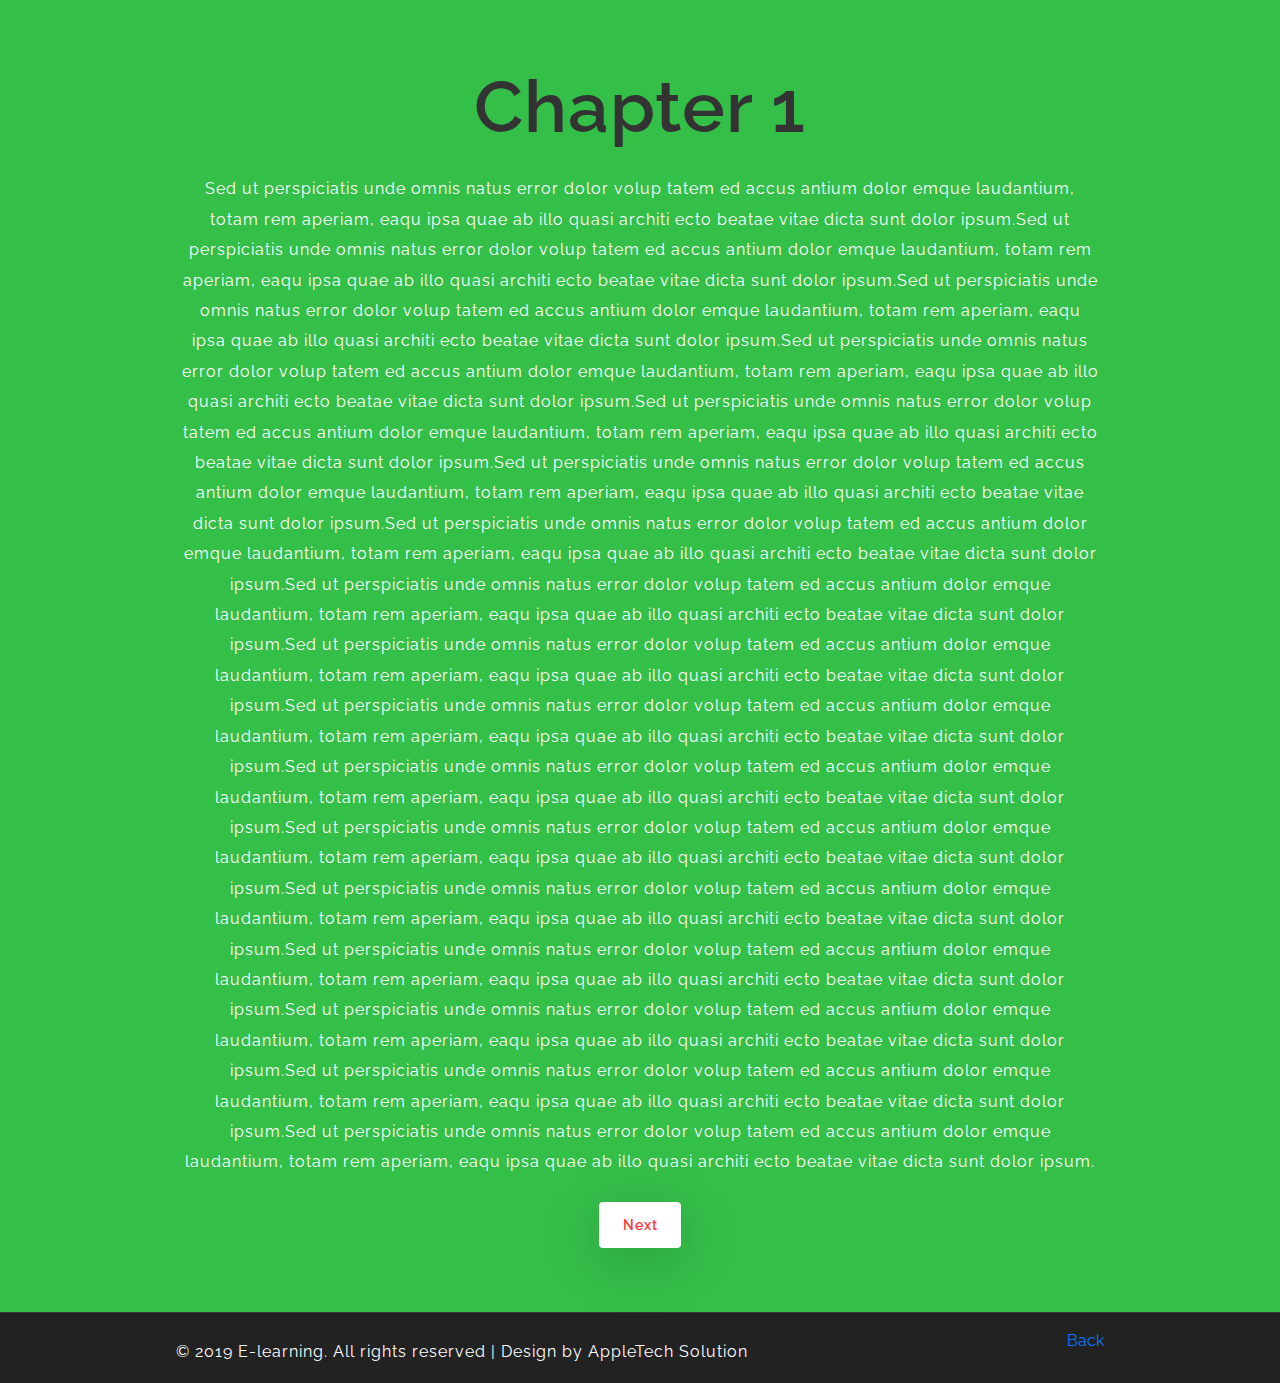
==== chapter.html @ bcff56ea "E-learning" ====
<!DOCTYPE html>
<html lang="zxx">

<head>
    <title>Chapter</title>
    <!-- Meta tag Keywords -->
    <meta name="viewport" content="width=device-width, initial-scale=1">
    <meta charset="UTF-8" />
    <script>
        addEventListener("load", function() {
            setTimeout(hideURLbar, 0);
        }, false);

        function hideURLbar() {
            window.scrollTo(0, 1);
        }

    </script>
    <!-- //Meta tag Keywords -->
    <!-- Custom-Files -->
    <link rel="stylesheet" href="syllabus/css/bootstrap.css">
    <!-- Bootstrap-Core-CSS -->
    <link rel="stylesheet" href="syllabus/css/style.css" type="text/css" media="all" />
    <!-- Style-CSS -->
    <!-- font-awesome-icons -->
    <link href="syllabus/css/font-awesome.css" rel="stylesheet">
    <!-- //font-awesome-icons -->
    <!-- /Fonts -->
    <link href="//fonts.googleapis.com/css?family=Raleway:100,100i,200,200i,300,300i,400,400i,500,500i,600,600i,700,700i,800" rel="stylesheet">
    <link href="//fonts.googleapis.com/css?family=Playfair+Display:400,400i,700,700i,900,900i" rel="stylesheet">
    <!-- //Fonts -->
</head>

<body>
   <!--/mid-content-->
    <section class="last-content py-5">
        <div class="container py-md-3 text-center">
            <div class="last-lavi-inner-content px-lg-5">
                <h3 class="mb-4 tittle-wthree">Chapter 1</h3>
                <p class="px-lg-5">Sed ut perspiciatis unde omnis natus error dolor volup tatem ed accus antium dolor emque
                    laudantium, totam rem aperiam, eaqu ipsa quae ab illo quasi architi ecto beatae vitae dicta
                    sunt dolor ipsum.Sed ut perspiciatis unde omnis natus error dolor volup tatem ed accus antium dolor emque
                    laudantium, totam rem aperiam, eaqu ipsa quae ab illo quasi architi ecto beatae vitae dicta
                    sunt dolor ipsum.Sed ut perspiciatis unde omnis natus error dolor volup tatem ed accus antium dolor emque
                    laudantium, totam rem aperiam, eaqu ipsa quae ab illo quasi architi ecto beatae vitae dicta
                    sunt dolor ipsum.Sed ut perspiciatis unde omnis natus error dolor volup tatem ed accus antium dolor emque
                    laudantium, totam rem aperiam, eaqu ipsa quae ab illo quasi architi ecto beatae vitae dicta
                    sunt dolor ipsum.Sed ut perspiciatis unde omnis natus error dolor volup tatem ed accus antium dolor emque
                    laudantium, totam rem aperiam, eaqu ipsa quae ab illo quasi architi ecto beatae vitae dicta
                    sunt dolor ipsum.Sed ut perspiciatis unde omnis natus error dolor volup tatem ed accus antium dolor emque
                    laudantium, totam rem aperiam, eaqu ipsa quae ab illo quasi architi ecto beatae vitae dicta
                    sunt dolor ipsum.Sed ut perspiciatis unde omnis natus error dolor volup tatem ed accus antium dolor emque
                    laudantium, totam rem aperiam, eaqu ipsa quae ab illo quasi architi ecto beatae vitae dicta
                    sunt dolor ipsum.Sed ut perspiciatis unde omnis natus error dolor volup tatem ed accus antium dolor emque
                    laudantium, totam rem aperiam, eaqu ipsa quae ab illo quasi architi ecto beatae vitae dicta
                    sunt dolor ipsum.Sed ut perspiciatis unde omnis natus error dolor volup tatem ed accus antium dolor emque
                    laudantium, totam rem aperiam, eaqu ipsa quae ab illo quasi architi ecto beatae vitae dicta
                    sunt dolor ipsum.Sed ut perspiciatis unde omnis natus error dolor volup tatem ed accus antium dolor emque
                    laudantium, totam rem aperiam, eaqu ipsa quae ab illo quasi architi ecto beatae vitae dicta
                    sunt dolor ipsum.Sed ut perspiciatis unde omnis natus error dolor volup tatem ed accus antium dolor emque
                    laudantium, totam rem aperiam, eaqu ipsa quae ab illo quasi architi ecto beatae vitae dicta
                    sunt dolor ipsum.Sed ut perspiciatis unde omnis natus error dolor volup tatem ed accus antium dolor emque
                    laudantium, totam rem aperiam, eaqu ipsa quae ab illo quasi architi ecto beatae vitae dicta
                    sunt dolor ipsum.Sed ut perspiciatis unde omnis natus error dolor volup tatem ed accus antium dolor emque
                    laudantium, totam rem aperiam, eaqu ipsa quae ab illo quasi architi ecto beatae vitae dicta
                    sunt dolor ipsum.Sed ut perspiciatis unde omnis natus error dolor volup tatem ed accus antium dolor emque
                    laudantium, totam rem aperiam, eaqu ipsa quae ab illo quasi architi ecto beatae vitae dicta
                    sunt dolor ipsum.Sed ut perspiciatis unde omnis natus error dolor volup tatem ed accus antium dolor emque
                    laudantium, totam rem aperiam, eaqu ipsa quae ab illo quasi architi ecto beatae vitae dicta
                    sunt dolor ipsum.Sed ut perspiciatis unde omnis natus error dolor volup tatem ed accus antium dolor emque
                    laudantium, totam rem aperiam, eaqu ipsa quae ab illo quasi architi ecto beatae vitae dicta
                    sunt dolor ipsum.Sed ut perspiciatis unde omnis natus error dolor volup tatem ed accus antium dolor emque
                    laudantium, totam rem aperiam, eaqu ipsa quae ab illo quasi architi ecto beatae vitae dicta
                    sunt dolor ipsum.</p>
                <div class="buttons mt-md-4 mt-3">
                    <a href="subject.html" class="btn btn-default">Next</a>
                </div>
            </div>
        </div>
    </section>
    <!--//mid-content-->
 
    <!-- copyright -->
    <div class="copy_right p-3 d-flex justify-content-around">

        <p>© 2019 E-learning. All rights reserved | Design by
            <a href="https://tnx28.github.io/AppleTech.in/">AppleTech Solution</a>

        </p>

        <!-- move top -->
        <div>
            <a href="subject.html">
                Back
            </a>
        </div>
        <!-- move top -->

    </div>
    <!-- //copyright -->

</body>

</html>
---- syllabus/css/style.css ----
html,
body {
    margin: 0;
    font-size: 100%;
    background: #fff;
    font-family: 'Raleway', sans-serif;
    scroll-behavior: smooth;
}

body a {
    text-decoration: none;
    transition: 0.5s all;
    -webkit-transition: 0.5s all;
    -moz-transition: 0.5s all;
    -o-transition: 0.5s all;
    -ms-transition: 0.5s all;
}

a:hover {
    text-decoration: none;
    opacity: 0.8;
}

input[type="button"],
input[type="submit"],
input[type="text"],
input[type="email"],
input[type="search"] {
    transition: 0.5s all;
    -webkit-transition: 0.5s all;
    -moz-transition: 0.5s all;
    -o-transition: 0.5s all;
    -ms-transition: 0.5s all;
    font-family: 'Raleway', sans-serif;

}

h1,
h2,
h3,
h4,
h5,
h6 {
    margin: 0;
    letter-spacing: 1px;
    font-weight: 400;
    font-family: 'Raleway', sans-serif;
}

p {
    font-size: 1em;
    color: #777;
    line-height: 1.9em;
    letter-spacing: 1px;
}

ul {
    margin: 0;
    padding: 0;
}

body img {
    border-radius: 4px;
    -webkit-border-radius: 4px;
    -moz-border-radius: 4px;
    -o-border-radius: 4px;
    -ms-border-radius: 4px;
}

/* navigation */

.toggle,
[id^=drop] {
    display: none;
}

/* Giving a background-color to the nav container. */

nav {
    margin: 0;
    padding: 0;
}

a.navbar-brand {
    font-size: 0.8em;
    font-weight: 900;
    letter-spacing: 1px;
    line-height: 0.8em;
    text-transform: uppercase;
    color: #333;
}

#logo a {
    float: left;
    display: initial;
}


/* Since we'll have the "ul li" "float:left"
 * we need to add a clear after the container. */

nav:after {
    content: "";
    display: table;
    clear: both;
}

/* Removing padding, margin and "list-style" from the "ul",
 * and adding "position:reltive" */

nav ul {
    float: left;
    padding: 0;
    margin: 0;
    list-style: none;
    position: relative;
    margin-left: 3em;
}

ul.menu {
    margin-top: 0.4em;
}

/* Positioning the navigation items inline */

nav ul li {
    margin: 0px;
    display: inline-block;
}

/* Styling the links */

nav a {
    color: #555;
    font-size: 13px;
    letter-spacing: 1px;
    padding: 0 14px;
    font-weight: 600;
    margin: 0 0.5em;
    text-transform: uppercase;
}


nav ul li ul li:hover {
    background: #f8f9fa;
}

li.log-vj a {
    display: inline-block;
}

/* Background color change on Hover */

nav a:hover {
    color: #fc636b;
}

.menu li.active a {
    color: #fc636b;
}

/* Hide Dropdowns by Default
 * and giving it a position of absolute */

nav ul ul {
    display: none;
    position: absolute;
    /* has to be the same number as the "line-height" of "nav a" */
    top: 25px;
    padding: 10px;
    background: #fff;
    padding: 10px;
    z-index: 999;
    border: 1px solid #ddd;
    left: 165px;
}

/* Display Dropdowns on Hover */

nav ul li:hover > ul {
    display: inherit;
}

/* Fisrt Tier Dropdown */

nav ul ul li {
    width: 170px;
    float: none;
    display: list-item;
    position: relative;
}

nav ul ul li a {
    color: #333;
    padding: 5px 10px;
    display: block;
}

/* Second, Third and more Tiers	
 * We move the 2nd and 3rd etc tier dropdowns to the left
 * by the amount of the width of the first tier.
*/

nav ul ul ul li {
    position: relative;
    top: -60px;
    /* has to be the same number as the "width" of "nav ul ul li" */
    left: 170px;
}


/* Change ' +' in order to change the Dropdown symbol */

li > a:only-child:after {
    content: '';
}

/* Media Queries
--------------------------------------------- */

@media all and (max-width:992px) {

    #logo {
        display: block;
        padding: 0;
        width: 100%;
        text-align: center;
        float: none;
    }

    nav {
        margin: 0;
    }

    /* Hide the navigation menu by default */
    /* Also hide the  */
    .toggle + a,
    .menu {
        display: none;
    }

    /* Stylinf the toggle lable */
    .toggle {
        display: block;
        padding: 7px 20px;
        font-size: 14px;
        text-decoration: none;
        border: none;
        float: right;
        background-color: #212529;
        color: #fff;
        cursor: pointer !important;
        margin-bottom: 0;
        text-transform: uppercase;
        margin-top: 0em;
    }

    .menu .toggle {
        float: none;
        text-align: center;
        margin: auto;
        width: 80%;
        padding: 5px;
        font-weight: normal;
        font-size: 16px;
        letter-spacing: 1px;
    }

    .toggle:hover {
        color: #333;
        background-color: #fff;
    }

    /* Display Dropdown when clicked on Parent Lable */
    [id^=drop]:checked + ul {
        display: block;
        background: rgba(16, 16, 16, 0.85);
        padding: 15px 0;
        text-align: center;
        width: 100%;
        z-index: 99999;
    }

    /* Change menu item's width to 100% */
    nav ul li {
        display: block;
        width: 100%;
        padding: 5px 0;
    }

    nav ul ul .toggle,
    nav ul ul a {
        padding: 0 40px;
    }

    nav ul ul ul a {
        padding: 0 80px;
    }

    nav a:hover,
    nav ul ul ul a {
        background-color: transparent;
    }

    nav ul li ul li .toggle,
    nav ul ul a,
    nav ul ul ul a {
        padding: 14px 20px;
        color: #FFF;
        font-size: 17px;
    }


    nav ul li ul li .toggle,
    nav ul ul a {
        background-color: #212121;
    }

    /* Hide Dropdowns by Default */
    nav ul ul {
        float: none;
        position: static;
        color: #ffffff;
        /* has to be the same number as the "line-height" of "nav a" */
    }

    /* Hide menus on hover */
    nav ul ul li:hover > ul,
    nav ul li:hover > ul {
        display: none;
    }

    nav ul {
        margin-left: 0em;
    }

    /* Fisrt Tier Dropdown */
    nav ul ul li {
        display: block;
        width: 100%;
        padding: 0;
    }

    nav ul ul ul li {
        position: static;
        /* has to be the same number as the "width" of "nav ul ul li" */
    }

    nav ul ul li a {
        color: #fff;
        font-size: 0.85em;
    }

    nav ul li a {
        color: #fff;
    }
}

@media all and (max-width: 330px) {

    nav ul li {
        display: block;
        width: 94%;
    }

}

/* header */


/* banner */
.top_w3pvt_main {
    position: relative;
    z-index: 1;
}

.nav_w3pvt {
    position: absolute;
    left: 0;
    right: 0;
    z-index: 99;
    width: 80%;
    margin: 0 auto;
    background: #fff;
    padding: 1em 1em;
    margin-top: 2em;
}

/* banner-w3ls-info */
.banner-w3ls-info {
    padding: 11em 0 14em;
    margin: 0 auto;
    position: absolute;
    top: 0;
    left: 0;
    right: 0;
}

a.button-style {
    padding: 13px 26px;
    color: #000;
    letter-spacing: 1px;
    border-radius: 0px;
    -webkit-border-radius: 0px;
    -o-border-radius: 0px;
    -ms-border-radius: 0px;
    -moz-border-radius: 0px;
    border: 1px solid #fff;
    font-size: 15px;
    background: #fff;
    text-transform: uppercase;
    position: absolute;
    bottom: -27px;
    left: 0;
    right: 0;
    margin: 0 auto;
    text-align: center;
    display: inline-block;
    max-width: 150px;
}

/* banner slider */


#homepage-slider {
    position: relative;
}

.radio {
    display: none;
}

.images {
    overflow: hidden;
    top: 0;
    bottom: 0;
    left: 0;
    right: 0;
    width: 100%;
}

.images-inner {
    width: 500%;
    transition: all 800ms cubic-bezier(0.770, 0.000, 0.175, 1.000);
    transition-timing-function: cubic-bezier(0.770, 0.000, 0.175, 1.000);
}

.image-slide {
    width: 20%;
    float: left;
}

.image-slide,
.fake-radio,
.radio-btn {
    transition: all 0.5s ease-out;
}

.fake-radio {
    text-align: center;
    position: absolute;
    bottom: 5%;
    right: 2%;
    z-index: 9;
}

/* Move slides overflowed container */
#slide1:checked ~ .images .images-inner {
    margin-left: 0;
}

#slide2:checked ~ .images .images-inner {
    margin-left: -100%;
}

#slide3:checked ~ .images .images-inner {
    margin-left: -200%;
}

/* Color of bullets */
#slide1:checked ~ div .fake-radio .radio-btn:nth-child(1),
#slide2:checked ~ div .fake-radio .radio-btn:nth-child(2),
#slide3:checked ~ div .fake-radio .radio-btn:nth-child(3) {
    background: #0390d6;
}

.radio-btn {
    width: 10px;
    height: 10px;
    -webkit-border-radius: 5px;
    -o-border-radius: 5px;
    -ms-border-radius: 5px;
    -moz-border-radius: 5px;
    border-radius: 5px;
    background: #fff;
    display: inline-block !important;
    margin: 0 5px;
    cursor: pointer;
}

/* Color of bullets - END */

/* Text of slides */
#slide1:checked ~ .labels .label:nth-child(1),
#slide2:checked ~ .labels .label:nth-child(2),
#slide3:checked ~ .labels .label:nth-child(3) {
    opacity: 1;
}

.label {
    opacity: 0;
    position: absolute;
}

/* Text of slides - END */

/* Calculate AUTOPLAY for BULLETS */
@keyframes bullet {

    0%,
    33.32333333333334% {
        background: red;
    }

    33.333333333333336%,
    100% {
        background: gray;
    }
}

#play1:checked ~ div .fake-radio .radio-btn:nth-child(1) {
    animation: bullet 12300ms infinite -1000ms;
}

#play1:checked ~ div .fake-radio .radio-btn:nth-child(2) {
    animation: bullet 12300ms infinite 3100ms;
}

#play1:checked ~ div .fake-radio .radio-btn:nth-child(3) {
    animation: bullet 12300ms infinite 7200ms;
}

/* Calculate AUTOPLAY for BULLETS - END */

/* Calculate AUTOPLAY for SLIDES */
@keyframes slide {

    0%,
    25.203252032520325% {
        margin-left: 0;
    }

    33.333333333333336%,
    58.53658536585366% {
        margin-left: -100%;
    }

    66.66666666666667%,
    91.869918699187% {
        margin-left: -200%;
    }
}

.st-slider > #play1:checked ~ .images .images-inner {
    animation: slide 12300ms infinite;
}

/* Calculate AUTOPLAY for SLIDES - END */
/* //banner slider */

/* background images for banner */
.banner-w3pvt-1 {
    background: url(../images/banner1.jpg) no-repeat top;
    background-size: cover;
    -webkit-background-size: cover;
    -moz-background-size: cover;
    -o-background-size: cover;
    -ms-background-size: cover;
    min-height: 800px;
}

.banner-w3pvt-2 {
    background: url(../images/banner2.jpg) no-repeat center;
    background-size: cover;
    -webkit-background-size: cover;
    -moz-background-size: cover;
    -o-background-size: cover;
    -ms-background-size: cover;
    min-height: 800px;
}

.banner-w3pvt-3 {
    background: url(../images/banner3.jpg) no-repeat center;
    background-size: cover;
    -webkit-background-size: cover;
    -moz-background-size: cover;
    -o-background-size: cover;
    -ms-background-size: cover;
    min-height: 800px;
}

.overlay-wthree {
    background: rgba(0, 0, 0, 0.41);
    min-height: 800px;
}

.images-inner {
    position: relative;
}

.content-bg-1 {
    max-width: 400px;
    padding: 5em 4em;
    position: absolute;
}

.content-bg-1.one-bg {
    background: rgba(3, 144, 214, 0.62);
    top: 78%;
    left: 0;
}

.content-bg-1.two-bg {
    background: rgba(255, 76, 76, 0.74);
    position: absolute;
    top: 60%;
    right: 0;
}

.content-bg-1.third-bg {
    background: rgba(52, 191, 73, 0.74);
    bottom: -114%;
    left: 48%;
}

.content-bg-1 h3 {
    color: #fff;
    text-shadow: 3px 1px 3px rgba(45, 45, 45, 0.21);
    font-size: 1.6em;
    font-weight: 300;
    letter-spacing: 2px;
}

.content-bg-1 span {
    color: #fff;
    font-size: 2em;
    margin-bottom: 1em;
}

/* //background images for banner */
/* //banner text */

/* about */
.serve-grid {
    background: #fff;
    -webkit-box-shadow: 5px 7px 23px 0px rgba(58, 52, 82, 0.16);
    -moz-box-shadow: 5px 7px 23px 0px rgba(58, 52, 82, 0.16);
    box-shadow: 5px 7px 23px 0px rgba(58, 52, 82, 0.16);
    max-width: 192px;
    height: 192px;
    border-radius: 50%;
}

.serve-gd1 {
    margin-top: 12em;
}

.serve-gd2 {
    margin-top: 6em;
}

.serve-gd3 {
    margin-top: 0em;
}

.serve-grid p {
    font-size: 1em;
    text-transform: capitalize;
    letter-spacing: 1px;
    font-weight: 600;
    color: #555;
}

.serve-grid span {
    font-size: 2em;
    margin-top: 1.7em;
}

.s1 {
    color: #fe5000;
}

.s2 {
    color: #ff4c4c;
}

.s3 {
    color: #34bf49;
}


.s4 {
    color: #0dd3ff;
}

.s5 {
    color: #ff4f81;
}

.s6 {
    color: #ffd900;
}

.s7 {
    color: #7d3f98;
}

/* //about */
.welcome {
    background: #f7f7f7;
}

/* services */
h3.tittle-wthree {
    color: #333;
    font-size: 4.5em;
    font-weight: 600;
}

h3.tittle-wthree.two {
    color: #fff;
    font-size: 2.5em;
    font-weight: 600;
}

p.sub-tittle {
    max-width: 800px;
    margin: 0 auto;
    font-size: 16px;
}

.ser-w3pvt-gd-wthree {
    margin-bottom: 0px;
    transition: all 1s;
    -moz-transition: all 1s;
    -webkit-transition: all 1s;
    -o-transition: all 1s;
    padding: 3em 3em;
    border: 1px solid rgba(171, 161, 161, 0.25);
    border-top: 0;
}

.icon {
    width: 60px;
    height: 60px;
    text-align: center;
    border: transparent;
    -webkit-border-radius: 50%;
    -moz-border-radius: 50%;
    -ms-border-radius: 50%;
    -o-border-radius: 50%;
    border-radius: 50%;
    margin: 0 auto;
    background: #f7f7f7;
}

.icon span {
    line-height: 60px;
    font-size: 1.2em;
}

.service-content {
    margin-top: 1.5em;
}

.service-content h5 {
    font-size: 1.2em;
    color: #555;
    margin-bottom: 16px;
    font-weight: 600;
}

.ser-w3pvt-gd-wthree {
    padding: 3em 3em;
    border: 1px solid rgba(0, 0, 0, 0.12);
    border-top: 0;
    border-right: 0;
}

.ser-w3pvt-gd-wthree:nth-child(1) {
    border-left: 0;
}

.welcome-left {
    margin-top: 8em;
}

/* //services */

/* gallery */
.gal-img img {
    -webkit-transition: 0.5s all;
    -moz-transition: 0.5s all;
    -o-transition: 0.5s all;
    -ms-transition: 0.5s all;
    transition: 0.5s all;
    padding: 10px;
}

.gal-img:hover.gal-img img {
    -webkit-box-shadow: 0 20px 40px -10px rgba(0, 0, 0, .3);
    -moz-box-shadow: 0 20px 40px -10px rgba(0, 0, 0, .3);
    box-shadow: 0 20px 40px -10px rgba(0, 0, 0, .3);
}

/* popup */
.pop-overlay {
    position: fixed;
    top: 0px;
    bottom: 0;
    left: 0;
    right: 0;
    background: rgba(0, 0, 0, 0.7);
    transition: opacity 0ms;
    visibility: hidden;
    opacity: 0;
    z-index: 999;
}

.pop-overlay:target {
    visibility: visible;
    opacity: 1;
}

.popup {
    background: #fff;
    -webkit-border-radius: 4px;
    -o-border-radius: 4px;
    -ms-border-radius: 4px;
    -moz-border-radius: 4px;
    border-radius: 4px;
    max-width: 550px;
    position: relative;
    margin: 8em auto;
    padding: 3em 2em 2em;
}

.popup .close {
    position: absolute;
    top: 5px;
    right: 15px;
    transition: all 200ms;
    font-size: 30px;
    font-weight: bold;
    text-decoration: none;
    color: #000;
}

.popup .close:hover {
    color: #e82034;
}

.popup p {
    color: #252323;
    text-align: center;
}

/* //popup */
/* //gallery */
/*-- /mid-content --*/
.last-content {
    background: #34bf49;
}

.last-content p {
    color: #fff;
}

.buttons a {
    color: #ff3838;
    padding: 0.7em 1.5em;
    text-decoration: none;
    background: #fff;
    border-radius: 0px;
    font-size: 0.9em;
    display: inline-block;
    border: none;
    transition: all 500ms ease;
    text-align: justify;
    font-weight: 600;
    letter-spacing: 1px;
    border-radius: 4px;
    -webkit-border-radius: 4px;
    -o- border-radius: 4px;
    -moz-border-radius: 4px;
    -ms-border-radius: 4px;
    box-shadow: 0 12px 60px rgba(0, 0, 0, .2);
    -webkit-box-shadow: 0 12px 60px rgba(0, 0, 0, .2);
    -o-box-shadow: 0 12px 60px rgba(0, 0, 0, .2);
    -moz-box-shadow: 0 12px 60px rgba(0, 0, 0, .2);
    -ms-box-shadow: 0 12px 60px rgba(0, 0, 0, .2);
    border: 2px solid transparent;
}

/*-- //mid-content --*/
/*-- /apply --*/

.apply-main,
.coming-wthree-soon {
    background: #0390d6;
}

.login label {
    color: #777879;
    font-weight: 600;
    font-size: 0.9em;
    text-transform: capitalize;
    letter-spacing: 1px;
}

.apply-info {
    margin-top: 6em;
}

.apply-main .form-control {
    display: block;
    width: 100%;
    padding: 0.375rem 0.75rem;
    font-size: 1rem;
    line-height: 1.5;
    color: #495057;
    background-color: #fff;
    background-clip: padding-box;
    border: none;
    border-radius: 0;
    transition: border-color 0.15s ease-in-out, box-shadow 0.15s ease-in-out;
    border-bottom: 2px solid #ddd;
}

.submit {
    background: #ff4c4c;
    padding: 10px 30px;
    font-size: 14px;
    letter-spacing: 1px;
    color: #fff;
    border-radius: 4px;
    display: inline-block;
    box-shadow: 0 12px 60px rgba(0, 0, 0, .2);
    -webkit-box-shadow: 0 12px 60px rgba(0, 0, 0, .2);
    -o-box-shadow: 0 12px 60px rgba(0, 0, 0, .2);
    -moz-box-shadow: 0 12px 60px rgba(0, 0, 0, .2);
    -ms-box-shadow: 0 12px 60px rgba(0, 0, 0, .2);
    border: 2px solid transparent;
    transition: 0.5s all;
    -webkit-transition: 0.5s all;
    -moz-transition: 0.5s all;
    -o-transition: 0.5s all;
    -ms-transition: 0.5s all;
}

.login button.btn.btn-primary.submit:hover {
    opacity: :0.9;
}

.login h5 {
    font-size: 1.6em;
    letter-spacing: 1px;
    color: #292a2b;
}

h3.tittle-wthree.apply-hd {
    font-weight: 300;
    font-size: 2em;
    line-height: 1.5em;
}

/*--/stats--*/
p.counter {
    color: #fff;
    font-size: 1.4em;
    font-weight: 600;
}


p.para-w3pvt {
    color: #fff;
    font-size: 1.2em;
    margin-left: 1em;
}

/*--//stats--*/
/* testimonials */


.testimonials-gd-vj {
    box-shadow: 0px 0px 18.69px 2.31px rgba(204, 204, 223, 0.5);
    background: transparent;
}

p.sub-test {
    color: #666;
    font-size: 14px;
}

p.sub-test span {
    font-size: 1.7em;
    margin-right: 0.3em;
}

.testi_grid h5 {
    color: #34bf49;
    letter-spacing: 1px;
    font-size: 1em;
    font-weight: 600;
}

.testi_grid p {
    font-size: 13px;
    line-height: 0.5em;
}

section.hand-crafted p {
    color: #6e7275;
}

.testi-img-res img {
    -webkit-border-radius: 50%;
    -moz-border-radius: 50%;
    -ms-border-radius: 50%;
    -o-border-radius: 50%;
    border-radius: 50%;
}

/* //testimonials */
/*--/inner-page --*/
.inner-w3pvt-page {
    background: url(../images/banner1.jpg) no-repeat center;
    background-size: cover;
    -webkit-background-size: cover;
    -moz-background-size: cover;
    -o-background-size: cover;
    -moz-background-size: cover;
    min-height: 20em;
}

.overlay-innerpage {
    min-height: 20em;
    background: rgba(0, 0, 0, 0.44);
}

.serve-grid.team-gd {
    background: none;
    box-shadow: none;
}

.serve-grid.team-gd img {
    border-radius: 50%;
    -webkit-box-shadow: 5px 7px 23px 0px rgba(58, 52, 82, 0.16);
    -moz-box-shadow: 5px 7px 23px 0px rgba(58, 52, 82, 0.16);
    box-shadow: 5px 7px 23px 0px rgba(58, 52, 82, 0.16);
    width: 75%;
}

/*--/contact --*/
.contact-info-left ul li .con-icon {
    background: #343a40;
    width: 40px;
    height: 40px;
    text-align: center;
    line-height: 40px;
    -webkit-border-radius: 50%;
    -moz-border-radius: 50%;
    -ms-border-radius: 50%;
    -o-border-radius: 50%;
    border-radius: 50%;
    float: left;
}

.contact-right-wthree-info .form-control {
    display: block;
    width: 100%;
    padding: 0.375rem 0.75rem;
    font-size: 1rem;
    line-height: 1.5;
    color: #495057;
    background-color: #fff;
    background-clip: padding-box;
    border: none;
    border-radius: 0;
    transition: border-color 0.15s ease-in-out, box-shadow 0.15s ease-in-out;
    border-bottom: 2px solid #ddd;
}

.con-icon span {

    font-size: 16px;
    color: #fff;
}

.contact-info-left ul li p,
.contact-info-left ul li a {
    color: #6c7177;
    letter-spacing: 1px;
}

.contact-info-left h6 {
    font-size: 1.2em;
    color: #fc636b;
    margin-bottom: 1em;
    font-weight: 600;
}

.contact-right-wthree-info textarea {
    min-height: 5em;
    margin: 1em 0em 2.5em 0;
    resize: none;
}

.map-wthree {
    background: rgba(0, 0, 0, 0.075);
}

.map-wthree iframe {
    width: 100%;
    outline: none;
    border: none;
    min-height: 300px;
}

/*--//contact --*/
/*--/coming-soon --*/
.coming-soon-w3ls-info p {
    color: #fff;
}

form.coming-soon {
    width: 100%;
    display: flex;
}

h3.tittle-wthree.coming {
    font-size: 4em;
    font-style: italic;
    letter-spacing: 3px;
    font-family: 'Playfair Display', serif;
}

.coming-soon-w3ls-info-form h6 {
    font-family: 'Playfair Display', serif;
    color: #d8e6f4;
    font-size: 1.1em;
}

.coming-soon-w3ls-info-form input[type="email"] {
    width: 70%;
}

.coming-soon-w3ls-info-form button.btn {
    width: 30%;
}

/*--//coming-soon --*/

/*--/single --*/
h4.title-wthree {
    color: #555;
    font-size: 1.4em;
    line-height: 1.5em;
    text-transform: capitalize;
    font-weight: 600;
}

.social-icons-footer ul li {
    display: inline-block;
    color: #555;
    list-style: none;
}

.social-icons-footer ul li a {
    margin: 0 0.5em;
    color: #888;
}

.comments-grid-right h4 {
    font-size: 17px;
    font-weight: 600;
}

.comments-grid-right ul li {
    display: inline-block;
    color: #888;
    font-size: 14px;
    letter-spacing: 1px;
}

.comments-grid-right ul li a {
    color: #ec1c24;
}

.single-page-form {}

/*--//single --*/
/*--//inner-page --*/


/*-- footer --*/
footer,
.copy_right {
    background: #222;
}

.footer-grids h4 {
    color: #eee;
    font-size: 22px;
}

.footer-grids h5 {
    color: #666;
}

.footer-grids h5 span {
    color: #f85a40;
}

.footer-grids p,
.footer-grids p a,
.copyright p,
.copyright p a {
    font-size: 15px;
    color: #777;
    font-weight: normal;
    letter-spacing: .5px;
}

.footer-grids ul li a {
    font-size: 15px;
    color: #777;
    font-weight: normal;
    letter-spacing: 1px;
}

.footer-grids ul li {
    list-style-type: none;
}

.footer-grids input[type="email"] {
    background: #fff;
    box-shadow: none !important;
    padding: 12px 15px;
    color: #777;
    font-size: 14px;
    border: none;
    letter-spacing: 1px;
    outline: none;
}

.footer-grids button.btn {
    background: #ff4c4c;
    color: #fff;
    font-size: 14px;
    letter-spacing: 1px;
    padding: 12px;
    display: inline-block;
    border: none;
    outline: none;
    cursor: pointer;
    border-radius: 0px;
    -webkit-border-radius: 0px;
    -moz-border-radius: 0px;
    -ms-border-radius: 0px;
    -o-border-radius: 0px;
}

h2 a.navbar-brand {
    color: #fff;
}

.icon-social a {
    color: #fff;
    margin: 0 0.3em;
}

/*-- //footer --*/

/*--/copy_right--*/


.copy_right {
    border-top: 1px solid rgba(221, 221, 221, 0.12);
}

.copy_right p a {
    color: #fff;
}

.copy_right p a:hover {
    opacity: .8;
}

.copy_right p {
    letter-spacing: 1px;
    font-size: 16px;
    margin: 0;
    color: #fff;
    margin-top: 0.5em;
}

/*--//copy_right--*/
/* /move-top */
a.move-top span {
    color: #ddd;
    width: 36px;
    height: 36px;
    border: transparent;
    background: transparent;
}

/* //move-top */
/*--responsive--*/

@media(max-width:1440px) {}

@media(max-width:1366px) {

    .banner-w3pvt-1,
    .banner-w3pvt-2,
    .banner-w3pvt-3,
    .overlay-wthree {
        min-height: 780px;
    }
}

@media(max-width:1280px) {

    .banner-w3pvt-1,
    .banner-w3pvt-2,
    .banner-w3pvt-3,
    .overlay-wthree {
        min-height: 730px;
    }

    .content-bg-1.two-bg {
        position: absolute;
        top: 51%;
        right: 0;
    }

    .content-bg-1.one-bg {
        top: 67%;
        left: 0;
    }

    .content-bg-1.third-bg {
        bottom: -103%;
        left: 48%;
    }

    .service-content h5 {
        font-size: 1em;
        margin-bottom: 16px;
    }

    .inner-w3pvt-page,
    .overlay-innerpage {
        min-height: 16em;
    }
}

@media(max-width:1080px) {
    .nav_w3pvt {
        width: 96%;
        padding: 1em 1em;
        margin-top: 2em;
    }

    a.navbar-brand {
        font-size: 0.8em;
        margin: 0;
    }

    .serve-grid {
        max-width: 153px;
        height: 153px;
    }

    .serve-grid span {
        font-size: 2em;
        margin-top: 1.2em;
    }

    .serve-grid p {
        font-size: 0.9em;
        color: #555;
    }

    h3.tittle-wthree {
        font-size: 2.3em;
    }

    .content-bg-1 {
        max-width: 400px;
        padding: 4em 4em;
        position: absolute;
    }

    .ser-w3pvt-gd-wthree {
        padding: 2em 1em;
    }
}

@media(max-width:1024px) {
    .content-bg-1 {
        max-width: 325px;
        padding: 3em 3em;
        position: absolute;
    }

    .content-bg-1.third-bg {
        bottom: -82%;
        left: 48%;
    }

    .content-bg-1 h3 {
        font-size: 1.4em;
    }

    .banner-w3pvt-1,
    .banner-w3pvt-2,
    .banner-w3pvt-3,
    .overlay-wthree {
        min-height: 650px;
    }
}

@media(max-width:992px) {
    .welcome-left {
        margin-top: 2em;
    }

    .apply-info {
        margin-top: 0em;
    }

    .banner-w3pvt-1,
    .banner-w3pvt-2,
    .banner-w3pvt-3,
    .overlay-wthree {
        min-height: 660px;
    }

    .login {
        margin-top: 2em;
    }

    h3.tittle-wthree {
        font-size: 2.2em;
    }

    h3.tittle-wthree.coming {
        font-size: 3em;
    }
}

@media(max-width:900px) {
    .content-bg-1 {
        max-width: 260px;
        padding: 2em 2em;
    }

    .banner-w3pvt-1,
    .banner-w3pvt-2,
    .banner-w3pvt-3,
    .overlay-wthree {
        min-height: 565px;
    }

    .content-bg-1 h3 {
        font-size: 1.2em;
    }

    .content-bg-1.third-bg {
        bottom: -57%;
        left: 46%;
    }

}

@media(max-width:800px) {
    h3.tittle-wthree {
        font-size: 2em;
    }

    .inner-w3pvt-page,
    .overlay-innerpage {
        min-height: 14em;
    }

    .fake-radio {
        bottom: 12%;
        right: 2%;
    }
}

@media(max-width:768px) {
    a.navbar-brand {
        font-size: 0.7em;
        margin: 0;
    }
}

@media(max-width:767px) {
    .content-bg-1.two-bg {
        position: absolute;
        top: 43%;
        right: 0;
    }

    .content-bg-1.one-bg {
        top: 60%;
        left: 0;
    }

    .content-bg-1.third-bg {
        bottom: -50%;
        left: 46%;
    }

    p.sub-tittle {
        max-width: 800px;
        margin: 0 auto;
        font-size: 15px;
    }
}

@media(max-width:736px) {
    .content-bg-1.one-bg {
        top: 55%;
        left: 0;
    }

    .banner-w3pvt-1,
    .banner-w3pvt-2,
    .banner-w3pvt-3,
    .overlay-wthree {
        min-height: 540px;
    }
}

@media(max-width:667px) {
    .content-bg-1.third-bg {
        bottom: -45%;
        left: 46%;
    }

    h3.tittle-wthree.coming {
        font-size: 2.5em;
    }

    h3.tittle-wthree.apply-hd {
        font-size: 1.6em;
        line-height: 1.5em;
    }
}

@media(max-width:640px) {

    .banner-w3pvt-1,
    .banner-w3pvt-2,
    .banner-w3pvt-3,
    .overlay-wthree {
        min-height: 500px;
    }

    .content-bg-1 span {
        color: #fff;
        font-size: 1.5em;
        margin-bottom: 0.5em;
    }

    .content-bg-1 {
        max-width: 230px;
        padding: 2em 2em;
    }

    .content-bg-1.two-bg {
        position: absolute;
        top: 38%;
        right: 0;
    }

    .content-bg-1.one-bg {
        top: 48%;
        left: 0;
    }

    .content-bg-1.third-bg {
        bottom: -30%;
        left: 46%;
    }

}

@media(max-width:600px) {
    p.sub-tittle {
        max-width: 425px;
        margin: 0 auto;
        font-size: 15px;
    }

    .newsletter-w3pvt {
        display: block !important;
    }

    .newsletter-w3pvt input {
        margin-bottom: 0.3em;
    }
}

@media(max-width:568px) {
    .content-bg-1 {
        max-width: 195px;
        padding: 2em 1em;
    }

    .serve-grid {
        max-width: 153px;
        height: 153px;
        margin: 0 auto;
    }

    .serve-gd2 {
        margin-top: 0em;
    }
}

@media(max-width:480px) {
    h3.tittle-wthree {
        font-size: 1.8em;
    }

    h3.tittle-wthree.coming {
        font-size: 2.5em;
    }
}


@media(max-width:440px) {
    .banner-w3ls-info {
        padding: 8em 0 16em;
    }

    .content-bg-1 {
        max-width: 175px;
        padding: 1em 1em;
    }

    .banner-w3pvt-1,
    .banner-w3pvt-2,
    .banner-w3pvt-3,
    .overlay-wthree {
        min-height: 420px;
    }

    .content-bg-1.third-bg {
        bottom: -17%;
        left: 0%;
    }

    .content-bg-1 h3 {
        font-size: 1.1em;
    }

    p {
        font-size: 0.9em;
    }
}

@media(max-width:414px) {
    h3.tittle-wthree {
        font-size: 1.6em;
    }

    a.navbar-brand {
        font-size: 0.6em;
        margin: 0;
    }

    .inner-w3pvt-page,
    .overlay-innerpage {
        min-height: 12em;
    }

    h3.tittle-wthree.apply-hd {
        font-size: 1.4em;
    }
}

@media(max-width:384px) {

    .banner-w3pvt-1,
    .banner-w3pvt-2,
    .banner-w3pvt-3,
    .overlay-wthree {
        min-height: 373px;
    }

    .content-bg-1.one-bg {
        top: 43%;
        left: 0;
    }

    .content-bg-1.third-bg {
        bottom: -5%;
        left: 0%;
    }


}

@media(max-width:375px) {

    h3.tittle-wthree {
        font-size: 1.4em;
    }

    .content-bg-1 h3 {
        font-size: 1em;
    }
}

@media(max-width:320px) {

    .content-bg-1 h3 {
        font-size: 0.9em;
    }

    h3.tittle-wthree.coming {
        font-size: 2em;
    }
}

/*--//responsive--*/
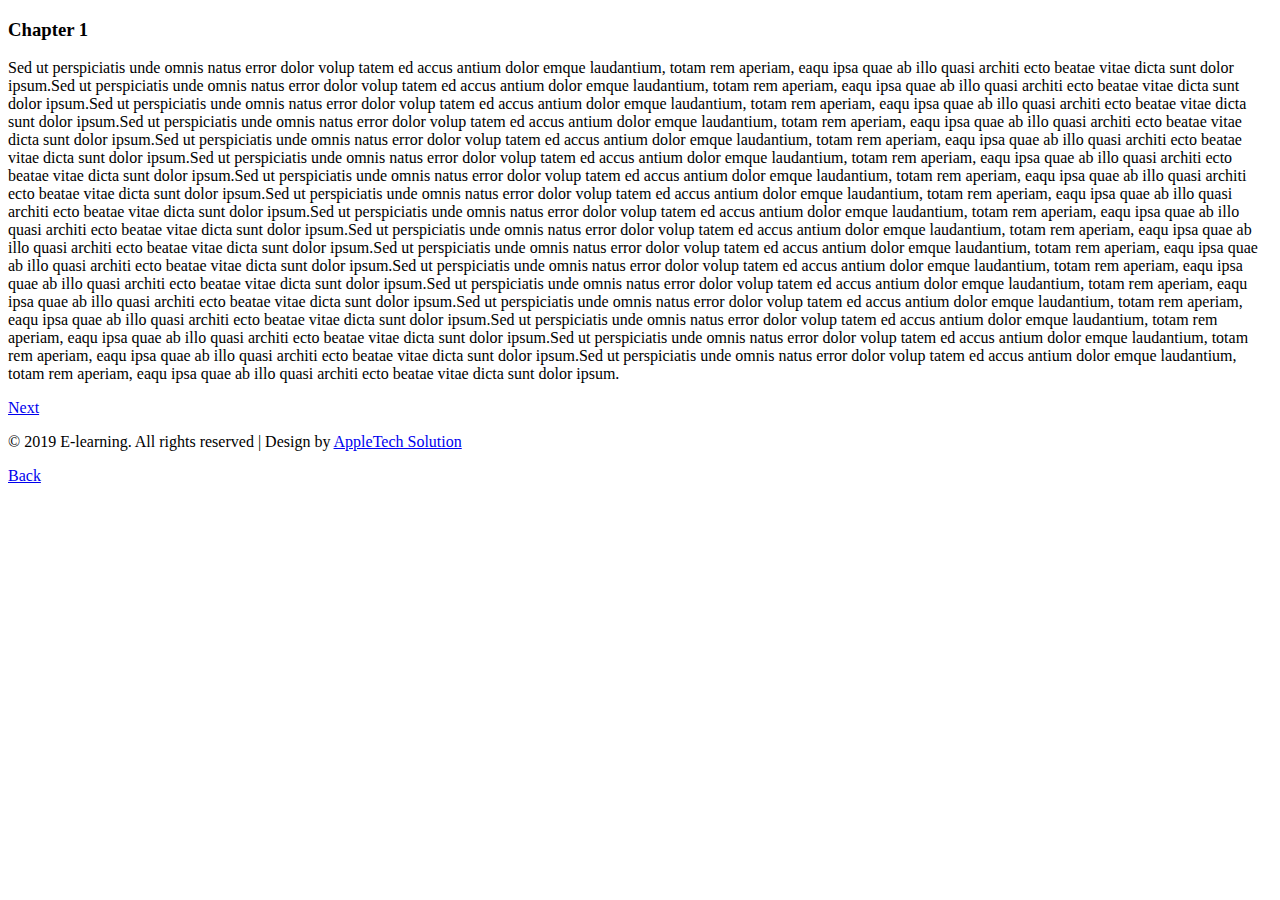
==== commit b76cd3ae: "Add files via upload" ====
--- a/chapter.html
+++ b/chapter.html
@@ -1,105 +1,105 @@
-
-<!DOCTYPE html>
-<html lang="zxx">
-
-<head>
-    <title>Chapter</title>
-    <!-- Meta tag Keywords -->
-    <meta name="viewport" content="width=device-width, initial-scale=1">
-    <meta charset="UTF-8" />
-    <script>
-        addEventListener("load", function() {
-            setTimeout(hideURLbar, 0);
-        }, false);
-
-        function hideURLbar() {
-            window.scrollTo(0, 1);
-        }
-
-    </script>
-    <!-- //Meta tag Keywords -->
-    <!-- Custom-Files -->
-    <link rel="stylesheet" href="syllabus/css/bootstrap.css">
-    <!-- Bootstrap-Core-CSS -->
-    <link rel="stylesheet" href="syllabus/css/style.css" type="text/css" media="all" />
-    <!-- Style-CSS -->
-    <!-- font-awesome-icons -->
-    <link href="syllabus/css/font-awesome.css" rel="stylesheet">
-    <!-- //font-awesome-icons -->
-    <!-- /Fonts -->
-    <link href="//fonts.googleapis.com/css?family=Raleway:100,100i,200,200i,300,300i,400,400i,500,500i,600,600i,700,700i,800" rel="stylesheet">
-    <link href="//fonts.googleapis.com/css?family=Playfair+Display:400,400i,700,700i,900,900i" rel="stylesheet">
-    <!-- //Fonts -->
-</head>
-
-<body>
-   <!--/mid-content-->
-    <section class="last-content py-5">
-        <div class="container py-md-3 text-center">
-            <div class="last-lavi-inner-content px-lg-5">
-                <h3 class="mb-4 tittle-wthree">Chapter 1</h3>
-                <p class="px-lg-5">Sed ut perspiciatis unde omnis natus error dolor volup tatem ed accus antium dolor emque
-                    laudantium, totam rem aperiam, eaqu ipsa quae ab illo quasi architi ecto beatae vitae dicta
-                    sunt dolor ipsum.Sed ut perspiciatis unde omnis natus error dolor volup tatem ed accus antium dolor emque
-                    laudantium, totam rem aperiam, eaqu ipsa quae ab illo quasi architi ecto beatae vitae dicta
-                    sunt dolor ipsum.Sed ut perspiciatis unde omnis natus error dolor volup tatem ed accus antium dolor emque
-                    laudantium, totam rem aperiam, eaqu ipsa quae ab illo quasi architi ecto beatae vitae dicta
-                    sunt dolor ipsum.Sed ut perspiciatis unde omnis natus error dolor volup tatem ed accus antium dolor emque
-                    laudantium, totam rem aperiam, eaqu ipsa quae ab illo quasi architi ecto beatae vitae dicta
-                    sunt dolor ipsum.Sed ut perspiciatis unde omnis natus error dolor volup tatem ed accus antium dolor emque
-                    laudantium, totam rem aperiam, eaqu ipsa quae ab illo quasi architi ecto beatae vitae dicta
-                    sunt dolor ipsum.Sed ut perspiciatis unde omnis natus error dolor volup tatem ed accus antium dolor emque
-                    laudantium, totam rem aperiam, eaqu ipsa quae ab illo quasi architi ecto beatae vitae dicta
-                    sunt dolor ipsum.Sed ut perspiciatis unde omnis natus error dolor volup tatem ed accus antium dolor emque
-                    laudantium, totam rem aperiam, eaqu ipsa quae ab illo quasi architi ecto beatae vitae dicta
-                    sunt dolor ipsum.Sed ut perspiciatis unde omnis natus error dolor volup tatem ed accus antium dolor emque
-                    laudantium, totam rem aperiam, eaqu ipsa quae ab illo quasi architi ecto beatae vitae dicta
-                    sunt dolor ipsum.Sed ut perspiciatis unde omnis natus error dolor volup tatem ed accus antium dolor emque
-                    laudantium, totam rem aperiam, eaqu ipsa quae ab illo quasi architi ecto beatae vitae dicta
-                    sunt dolor ipsum.Sed ut perspiciatis unde omnis natus error dolor volup tatem ed accus antium dolor emque
-                    laudantium, totam rem aperiam, eaqu ipsa quae ab illo quasi architi ecto beatae vitae dicta
-                    sunt dolor ipsum.Sed ut perspiciatis unde omnis natus error dolor volup tatem ed accus antium dolor emque
-                    laudantium, totam rem aperiam, eaqu ipsa quae ab illo quasi architi ecto beatae vitae dicta
-                    sunt dolor ipsum.Sed ut perspiciatis unde omnis natus error dolor volup tatem ed accus antium dolor emque
-                    laudantium, totam rem aperiam, eaqu ipsa quae ab illo quasi architi ecto beatae vitae dicta
-                    sunt dolor ipsum.Sed ut perspiciatis unde omnis natus error dolor volup tatem ed accus antium dolor emque
-                    laudantium, totam rem aperiam, eaqu ipsa quae ab illo quasi architi ecto beatae vitae dicta
-                    sunt dolor ipsum.Sed ut perspiciatis unde omnis natus error dolor volup tatem ed accus antium dolor emque
-                    laudantium, totam rem aperiam, eaqu ipsa quae ab illo quasi architi ecto beatae vitae dicta
-                    sunt dolor ipsum.Sed ut perspiciatis unde omnis natus error dolor volup tatem ed accus antium dolor emque
-                    laudantium, totam rem aperiam, eaqu ipsa quae ab illo quasi architi ecto beatae vitae dicta
-                    sunt dolor ipsum.Sed ut perspiciatis unde omnis natus error dolor volup tatem ed accus antium dolor emque
-                    laudantium, totam rem aperiam, eaqu ipsa quae ab illo quasi architi ecto beatae vitae dicta
-                    sunt dolor ipsum.Sed ut perspiciatis unde omnis natus error dolor volup tatem ed accus antium dolor emque
-                    laudantium, totam rem aperiam, eaqu ipsa quae ab illo quasi architi ecto beatae vitae dicta
-                    sunt dolor ipsum.</p>
-                <div class="buttons mt-md-4 mt-3">
-                    <a href="subject.html" class="btn btn-default">Next</a>
-                </div>
-            </div>
-        </div>
-    </section>
-    <!--//mid-content-->
- 
-    <!-- copyright -->
-    <div class="copy_right p-3 d-flex justify-content-around">
-
-        <p>© 2019 E-learning. All rights reserved | Design by
-            <a href="https://tnx28.github.io/AppleTech.in/">AppleTech Solution</a>
-
-        </p>
-
-        <!-- move top -->
-        <div>
-            <a href="subject.html">
-                Back
-            </a>
-        </div>
-        <!-- move top -->
-
-    </div>
-    <!-- //copyright -->
-
-</body>
-
-</html>
+
+<!DOCTYPE html>
+<html lang="zxx">
+
+<head>
+    <title>Chapter</title>
+    <!-- Meta tag Keywords -->
+    <meta name="viewport" content="width=device-width, initial-scale=1">
+    <meta charset="UTF-8" />
+    <script>
+        addEventListener("load", function() {
+            setTimeout(hideURLbar, 0);
+        }, false);
+
+        function hideURLbar() {
+            window.scrollTo(0, 1);
+        }
+
+    </script>
+    <!-- //Meta tag Keywords -->
+    <!-- Custom-Files -->
+    <link rel="stylesheet" href="syllabus/css/bootstrap.css">
+    <!-- Bootstrap-Core-CSS -->
+    <link rel="stylesheet" href="syllabus/css/style.css" type="text/css" media="all" />
+    <!-- Style-CSS -->
+    <!-- font-awesome-icons -->
+    <link href="syllabus/css/font-awesome.css" rel="stylesheet">
+    <!-- //font-awesome-icons -->
+    <!-- /Fonts -->
+    <link href="//fonts.googleapis.com/css?family=Raleway:100,100i,200,200i,300,300i,400,400i,500,500i,600,600i,700,700i,800" rel="stylesheet">
+    <link href="//fonts.googleapis.com/css?family=Playfair+Display:400,400i,700,700i,900,900i" rel="stylesheet">
+    <!-- //Fonts -->
+</head>
+
+<body>
+   <!--/mid-content-->
+    <section class="last-content py-5">
+        <div class="container py-md-3 text-center">
+            <div class="last-lavi-inner-content px-lg-5">
+                <h3 class="mb-4 tittle-wthree">Chapter 1</h3>
+                <p class="px-lg-5">Sed ut perspiciatis unde omnis natus error dolor volup tatem ed accus antium dolor emque
+                    laudantium, totam rem aperiam, eaqu ipsa quae ab illo quasi architi ecto beatae vitae dicta
+                    sunt dolor ipsum.Sed ut perspiciatis unde omnis natus error dolor volup tatem ed accus antium dolor emque
+                    laudantium, totam rem aperiam, eaqu ipsa quae ab illo quasi architi ecto beatae vitae dicta
+                    sunt dolor ipsum.Sed ut perspiciatis unde omnis natus error dolor volup tatem ed accus antium dolor emque
+                    laudantium, totam rem aperiam, eaqu ipsa quae ab illo quasi architi ecto beatae vitae dicta
+                    sunt dolor ipsum.Sed ut perspiciatis unde omnis natus error dolor volup tatem ed accus antium dolor emque
+                    laudantium, totam rem aperiam, eaqu ipsa quae ab illo quasi architi ecto beatae vitae dicta
+                    sunt dolor ipsum.Sed ut perspiciatis unde omnis natus error dolor volup tatem ed accus antium dolor emque
+                    laudantium, totam rem aperiam, eaqu ipsa quae ab illo quasi architi ecto beatae vitae dicta
+                    sunt dolor ipsum.Sed ut perspiciatis unde omnis natus error dolor volup tatem ed accus antium dolor emque
+                    laudantium, totam rem aperiam, eaqu ipsa quae ab illo quasi architi ecto beatae vitae dicta
+                    sunt dolor ipsum.Sed ut perspiciatis unde omnis natus error dolor volup tatem ed accus antium dolor emque
+                    laudantium, totam rem aperiam, eaqu ipsa quae ab illo quasi architi ecto beatae vitae dicta
+                    sunt dolor ipsum.Sed ut perspiciatis unde omnis natus error dolor volup tatem ed accus antium dolor emque
+                    laudantium, totam rem aperiam, eaqu ipsa quae ab illo quasi architi ecto beatae vitae dicta
+                    sunt dolor ipsum.Sed ut perspiciatis unde omnis natus error dolor volup tatem ed accus antium dolor emque
+                    laudantium, totam rem aperiam, eaqu ipsa quae ab illo quasi architi ecto beatae vitae dicta
+                    sunt dolor ipsum.Sed ut perspiciatis unde omnis natus error dolor volup tatem ed accus antium dolor emque
+                    laudantium, totam rem aperiam, eaqu ipsa quae ab illo quasi architi ecto beatae vitae dicta
+                    sunt dolor ipsum.Sed ut perspiciatis unde omnis natus error dolor volup tatem ed accus antium dolor emque
+                    laudantium, totam rem aperiam, eaqu ipsa quae ab illo quasi architi ecto beatae vitae dicta
+                    sunt dolor ipsum.Sed ut perspiciatis unde omnis natus error dolor volup tatem ed accus antium dolor emque
+                    laudantium, totam rem aperiam, eaqu ipsa quae ab illo quasi architi ecto beatae vitae dicta
+                    sunt dolor ipsum.Sed ut perspiciatis unde omnis natus error dolor volup tatem ed accus antium dolor emque
+                    laudantium, totam rem aperiam, eaqu ipsa quae ab illo quasi architi ecto beatae vitae dicta
+                    sunt dolor ipsum.Sed ut perspiciatis unde omnis natus error dolor volup tatem ed accus antium dolor emque
+                    laudantium, totam rem aperiam, eaqu ipsa quae ab illo quasi architi ecto beatae vitae dicta
+                    sunt dolor ipsum.Sed ut perspiciatis unde omnis natus error dolor volup tatem ed accus antium dolor emque
+                    laudantium, totam rem aperiam, eaqu ipsa quae ab illo quasi architi ecto beatae vitae dicta
+                    sunt dolor ipsum.Sed ut perspiciatis unde omnis natus error dolor volup tatem ed accus antium dolor emque
+                    laudantium, totam rem aperiam, eaqu ipsa quae ab illo quasi architi ecto beatae vitae dicta
+                    sunt dolor ipsum.Sed ut perspiciatis unde omnis natus error dolor volup tatem ed accus antium dolor emque
+                    laudantium, totam rem aperiam, eaqu ipsa quae ab illo quasi architi ecto beatae vitae dicta
+                    sunt dolor ipsum.</p>
+                <div class="buttons mt-md-4 mt-3">
+                    <a href="subject.html" class="btn btn-default">Next</a>
+                </div>
+            </div>
+        </div>
+    </section>
+    <!--//mid-content-->
+ 
+    <!-- copyright -->
+    <div class="copy_right p-3 d-flex justify-content-around">
+
+        <p>© 2019 E-learning. All rights reserved | Design by
+            <a href="https://tnx28.github.io/AppleTech.in/">AppleTech Solution</a>
+
+        </p>
+
+        <!-- move top -->
+        <div>
+            <a href="subject.html">
+                Back
+            </a>
+        </div>
+        <!-- move top -->
+
+    </div>
+    <!-- //copyright -->
+
+</body>
+
+</html>
